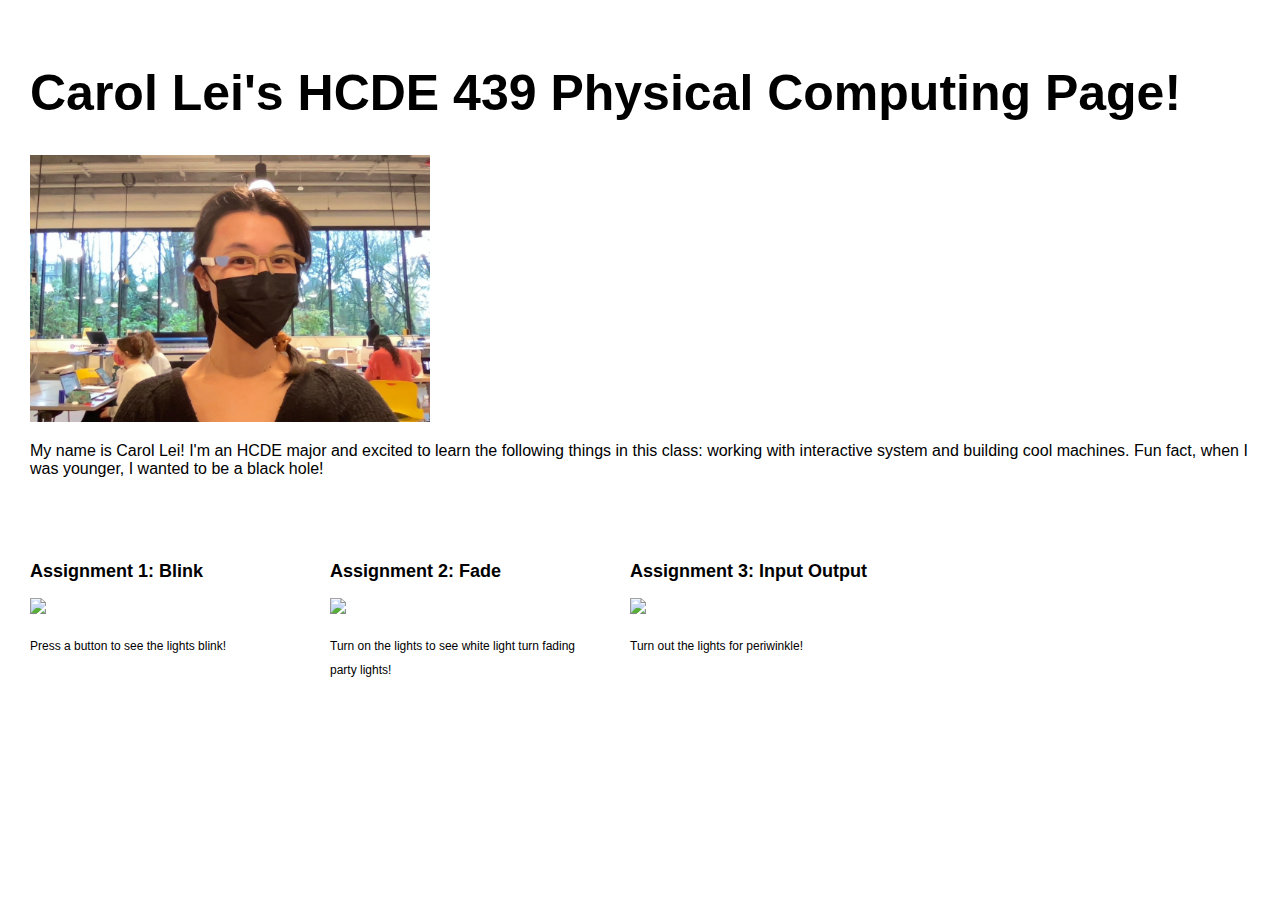
==== index.html @ a39cfb42 "wording changes" ====
<!DOCTYPE html> 
<html> 
    <head> 
        <meta charset="utf-8"> 
        <meta name="viewport" content="width=device-width, maximum-scale=1.0" />

        <title>Carol Lei's HCDE 439 Physical Computing Page!</title> 

        <link href="style.css" media="screen" rel="stylesheet" type="text/css" />

    </head> 
    <body> 

        <div class="header">
            <h1>Carol Lei's HCDE 439 Physical Computing Page!</h1>
            <p>
            <img src="carol.jpg" width=400></a>
            </p>
            <p>
            My name is Carol Lei! I'm an HCDE major and excited to learn the following things in this class: working with interactive system and building cool machines. Fun fact, when I was younger, I wanted to be a black hole!
            </p>
        </div>
        <div class="assignments">

            <div class="assignment">
              <a href="assignment1.html"><h2>Assignment 1: Blink</h2>
                  <img src="a1-blink.gif" width=250></a>
                <p>
		Press a button to see the lights blink!
                </p>
            </div>

            <div class="assignment">
              <a href="assignment2.html"><h2>Assignment 2: Fade</h2>
                  <img src="a2-fade.gif" width=250></a>
                <p>
		Turn on the lights to see white light turn fading party lights!
                </p>
            </div>
		
	    <div class="assignment">
              <a href="assignment3.html"><h2>Assignment 3: Input Output</h2>
                  <img src="a3-inputoutput.gif" width=250></a>
                <p>
		Turn out the lights for periwinkle!
                </p>
            </div>
		
	</div>
    </body>
</html>
---- style.css ----
html, body {
  padding: 0 0 0 0;
  margin: 0;
  font-family: 'helvetica', 'arial', 'sans';
}

h1,h2,h3,h4 {
  font-family: 'helvetica', 'arial', 'sans';
  }


a {
  color: #000;
}

pre code {
  background-color: #eee;
  border: 1px solid #999;
  display: block;
  padding: 20px;
}

.header {
  background: #fff;
  color: #000;
  height: auto;
  padding: 30px 30px 30px;
}

.header h1 {
  font-size: 50px;
  }

.assignment {
  font-size: 12px;
  line-height: 24px;
  font-family: 'helvetica', 'arial', 'sans';
  padding: 20px 20px 20px 30px;
  width: 250px;
  height: 350px;
  overflow: hidden;
  float: left;
}

.assignment:hover { overflow:auto }

.assignment a {
    color: #000;
    text-decoration: none;
}

.assignment a:hover {
  background: #F06;
  color: #F06;
  text-decoration: none;
}

.footer {
    width: 1100px;
    float: left;
    padding: 300px 0px 30px 30px;
}

.widebody {
    width: 800px;
    padding: 0px 30px 30px 30px;
}

.widebody a {
}

.widebody a:hover {
  background: #F06;
  color: #FFF;
  text-decoration: none;
}
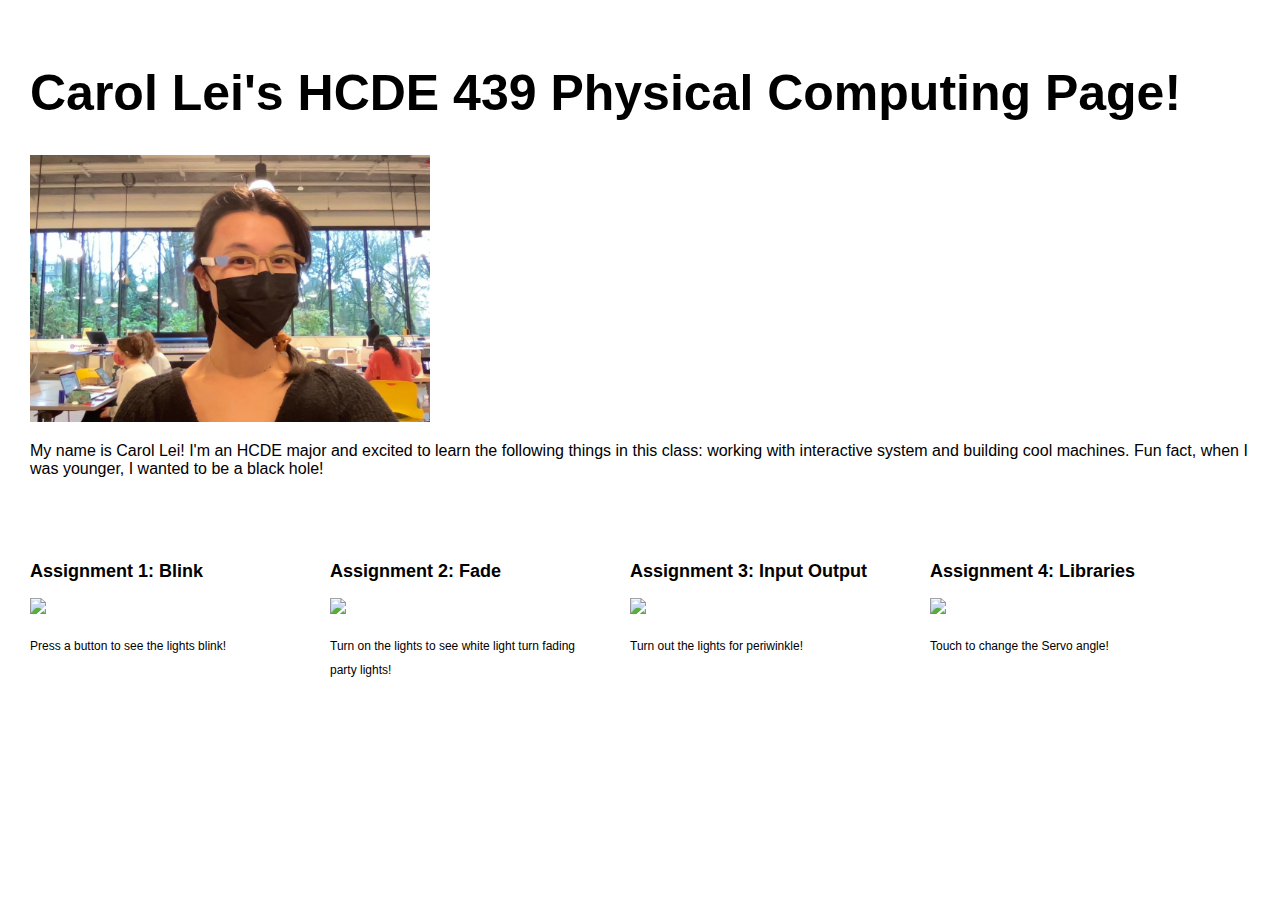
==== commit c469e9b0: "assignment 4 changes" ====
--- a/index.html
+++ b/index.html
@@ -26,7 +26,7 @@
               <a href="assignment1.html"><h2>Assignment 1: Blink</h2>
                   <img src="a1-blink.gif" width=250></a>
                 <p>
-		Press a button to see the lights blink!
+		        Press a button to see the lights blink!
                 </p>
             </div>
 
@@ -34,17 +34,26 @@
               <a href="assignment2.html"><h2>Assignment 2: Fade</h2>
                   <img src="a2-fade.gif" width=250></a>
                 <p>
-		Turn on the lights to see white light turn fading party lights!
+		        Turn on the lights to see white light turn fading party lights!
                 </p>
             </div>
 		
-	    <div class="assignment">
-              <a href="assignment3.html"><h2>Assignment 3: Input Output</h2>
-                  <img src="a3-inputoutput.gif" width=250></a>
-                <p>
-		Turn out the lights for periwinkle!
-                </p>
+            <div class="assignment">
+                <a href="assignment3.html"><h2>Assignment 3: Input Output</h2>
+                    <img src="a3-inputoutput.gif" width=250></a>
+                    <p>
+                    Turn out the lights for periwinkle!
+                    </p>
             </div>
+
+            <div class="assignment">
+                <a href="assignment4.html"><h2>Assignment 4: Libraries</h2>
+                    <img src="a4-libraries.gif" width=250></a>
+                    <p>
+                    Touch to change the Servo angle!
+                    </p>
+            </div>
+		
 		
 	</div>
     </body>
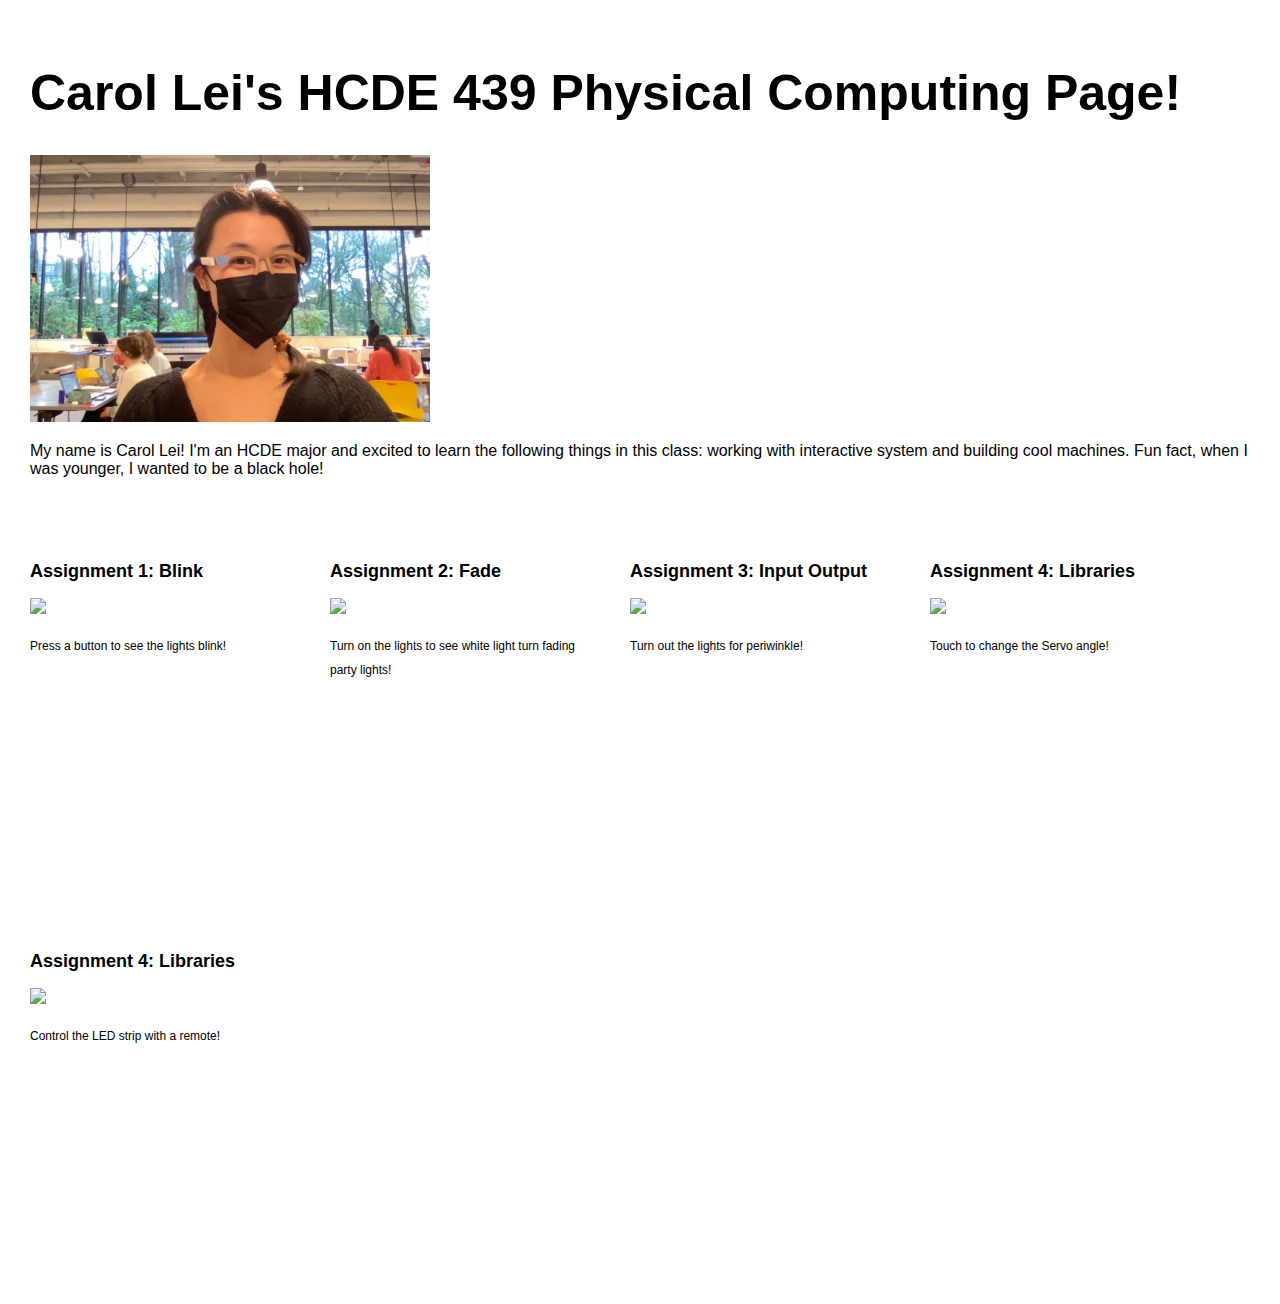
==== commit 87a822df: "adding assignment 5" ====
--- a/index.html
+++ b/index.html
@@ -53,6 +53,14 @@
                     Touch to change the Servo angle!
                     </p>
             </div>
+
+            <div class="assignment">
+                <a href="assignment5.html"><h2>Assignment 4: Libraries</h2>
+                    <img src="a5-highervoltage.gif" width=250></a>
+                    <p>
+                    Control the LED strip with a remote!
+                    </p>
+            </div>
 		
 		
 	</div>
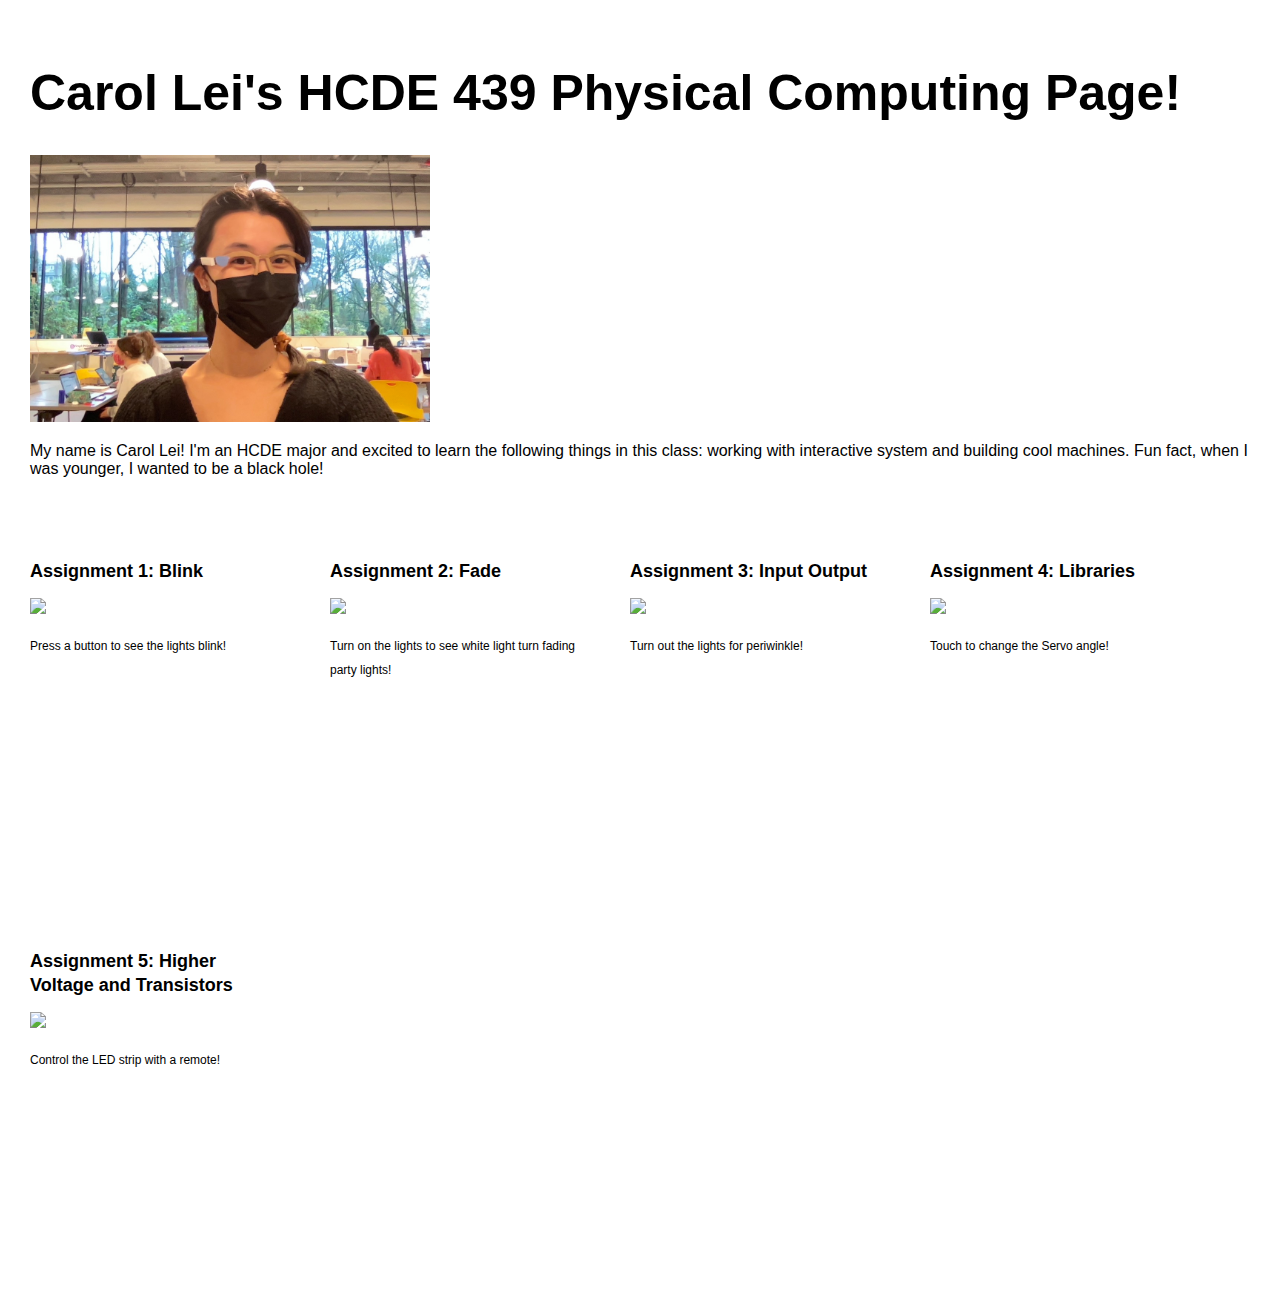
==== commit e814e41d: "landing page update" ====
--- a/index.html
+++ b/index.html
@@ -55,7 +55,7 @@
             </div>
 
             <div class="assignment">
-                <a href="assignment5.html"><h2>Assignment 4: Libraries</h2>
+                <a href="assignment5.html"><h2>Assignment 5: Higher Voltage and Transistors</h2>
                     <img src="a5-highervoltage.gif" width=250></a>
                     <p>
                     Control the LED strip with a remote!
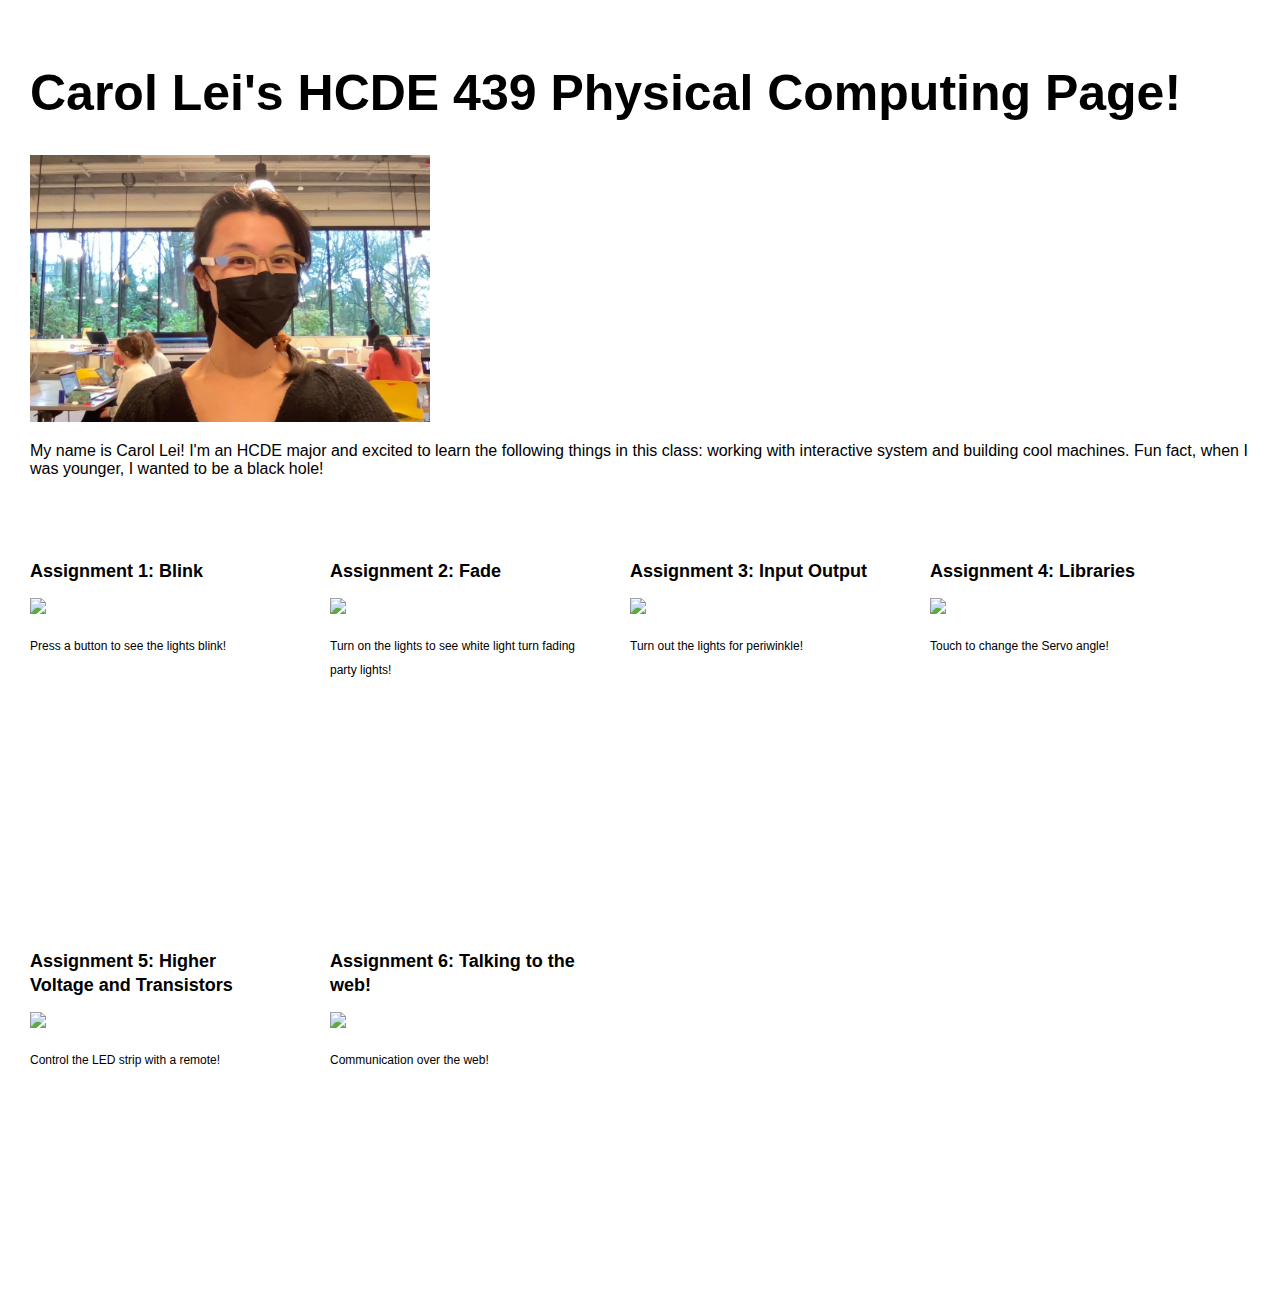
==== commit 0222afec: "assignment 6" ====
--- a/index.html
+++ b/index.html
@@ -61,8 +61,14 @@
                     Control the LED strip with a remote!
                     </p>
             </div>
-		
-		
+
+            <div class="assignment">
+                <a href="assignment6.html"><h2>Assignment 6: Talking to the web!</h2>
+                    <img src="a6-web.gif" width=250></a>
+                    <p>
+                    Communication over the web!
+                    </p>
+            </div>
 	</div>
     </body>
 </html>
--- a/style.css
+++ b/style.css
@@ -76,3 +76,38 @@
   text-decoration: none;
 }
 
+.tab {
+  overflow: hidden;
+  border: 1px solid #ccc;
+  background-color: #f1f1f1;
+}
+
+/* Style the buttons inside the tab */
+.tab button {
+  background-color: inherit;
+  float: left;
+  border: none;
+  outline: none;
+  cursor: pointer;
+  padding: 14px 16px;
+  transition: 0.3s;
+  font-size: 17px;
+}
+
+/* Change background color of buttons on hover */
+.tab button:hover {
+  background-color: #ddd;
+}
+
+/* Create an active/current tablink class */
+.tab button.active {
+  background-color: #ccc;
+}
+
+/* Style the tab content */
+.tabcontent {
+  display: none;
+  padding: 6px 12px;
+  border: 1px solid #ccc;
+  border-top: none;
+}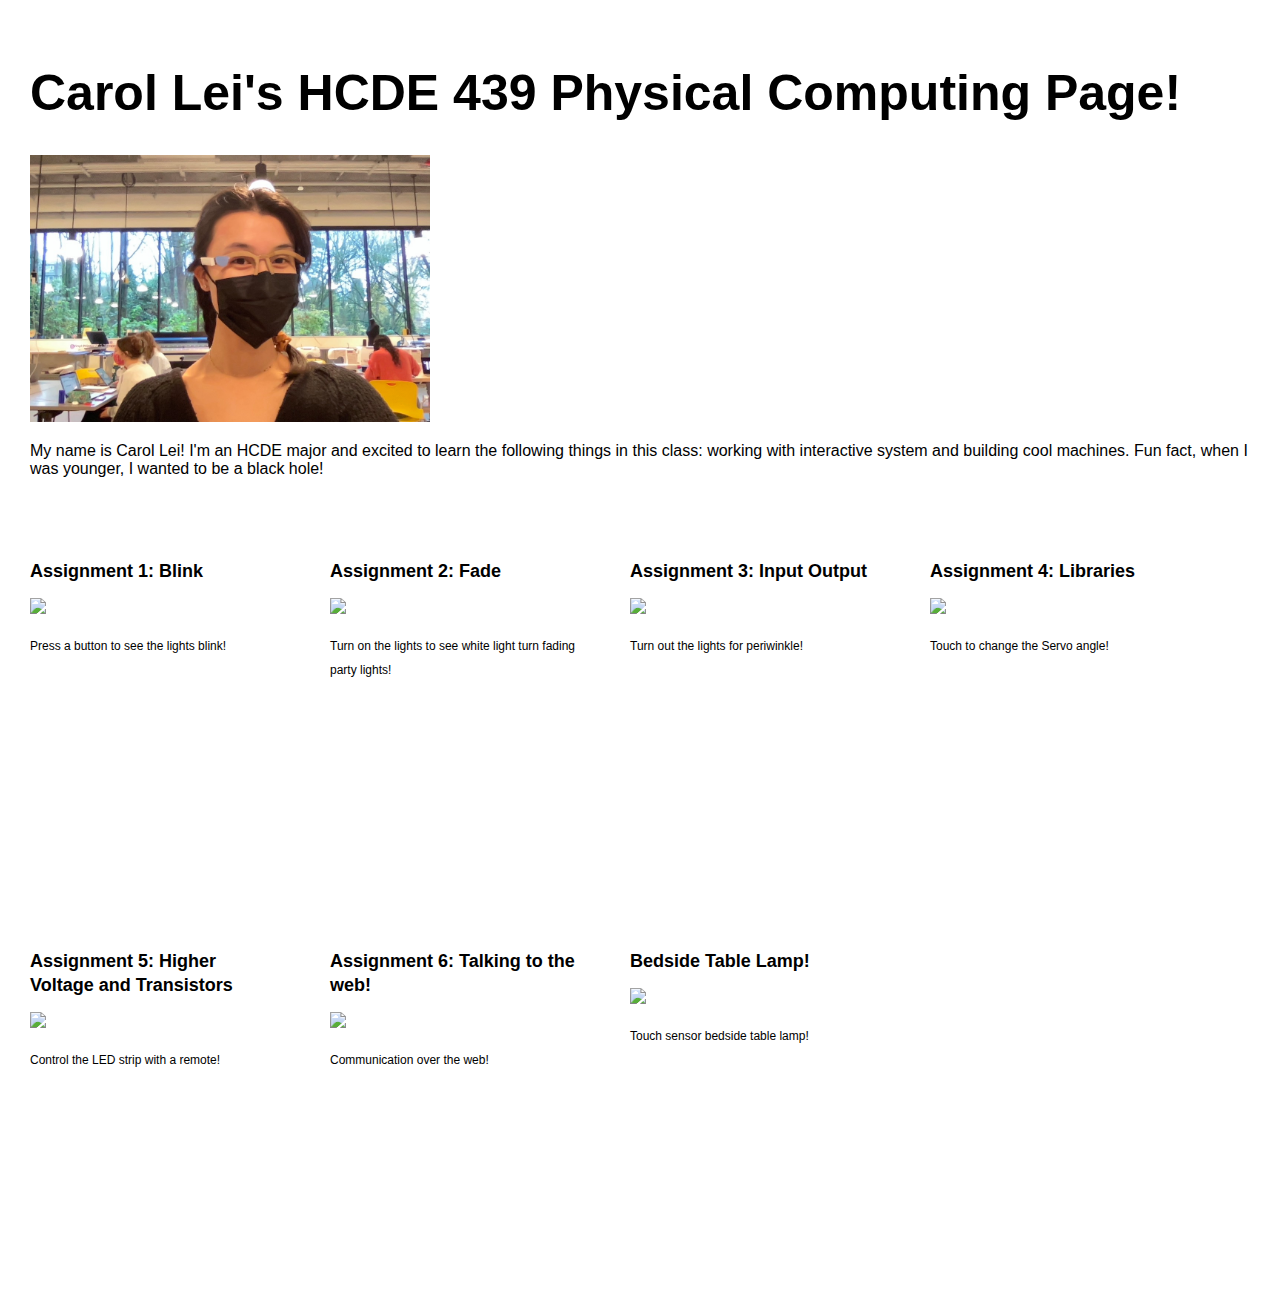
==== commit af759661: "final assignment! just need to work on schematic" ====
--- a/index.html
+++ b/index.html
@@ -64,9 +64,17 @@
 
             <div class="assignment">
                 <a href="assignment6.html"><h2>Assignment 6: Talking to the web!</h2>
-                    <img src="a6-web.gif" width=250></a>
+                    <img src="a6-web.gif" height=250></a>
                     <p>
                     Communication over the web!
+                    </p>
+            </div>
+
+            <div class="assignment">
+                <a href="assignmentFinal.html"><h2>Bedside Table Lamp!</h2>
+                    <img src="a6-web.gif" height=250></a>
+                    <p>
+                    Touch sensor bedside table lamp!
                     </p>
             </div>
 	</div>
